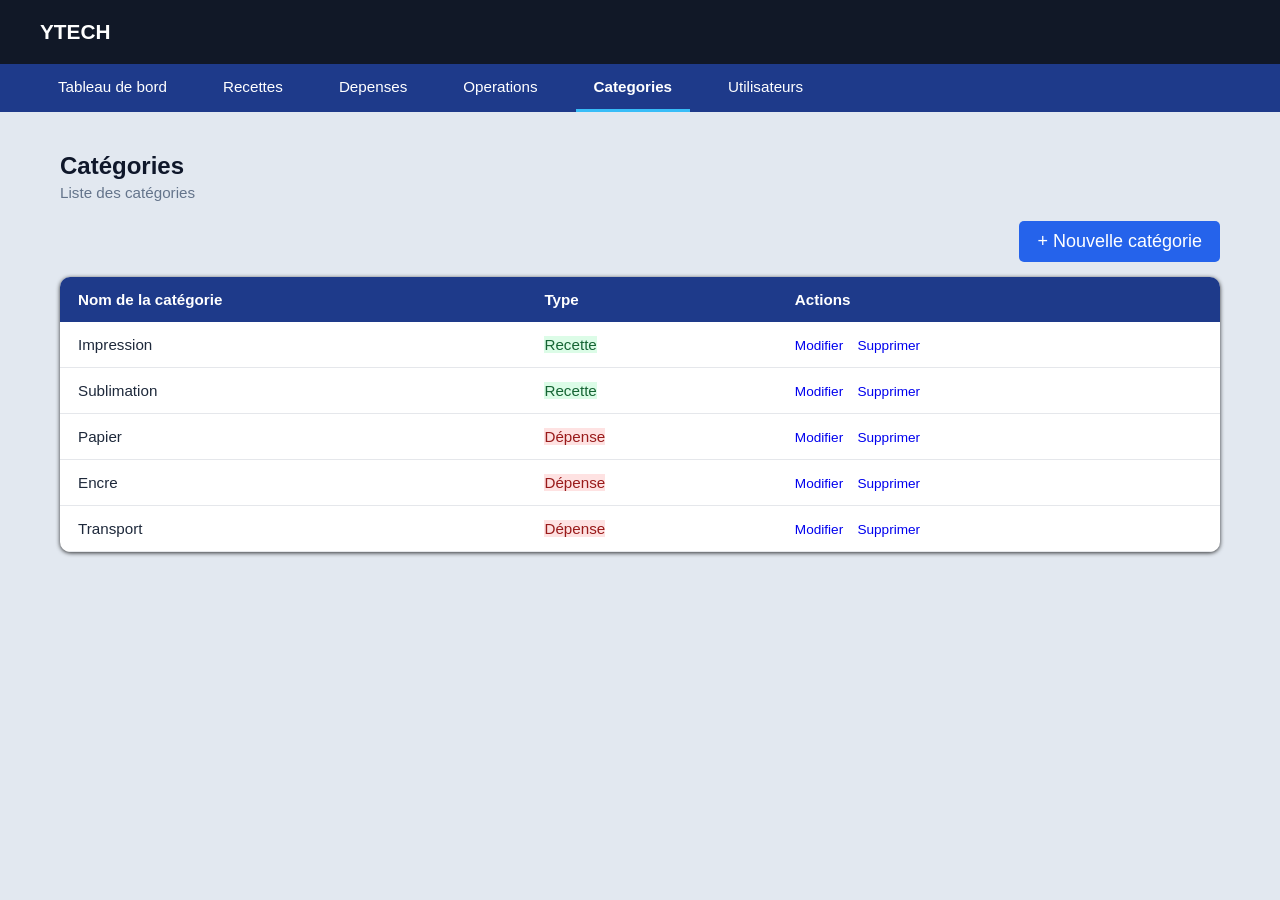
==== categories.html @ 677b0415 "ajout page utilisateur" ====
<!DOCTYPE html>
<html lang="fr">
<head>
    <meta charset="UTF-8">
    <meta name="viewport" content="width=device-width, initial-scale=1.0">
    <title>YTECH-Categories</title>
    <link rel="stylesheet" href="Ressources/CSS/style.css">
</head>
<body>
    <header>
        <h1>YTECH</h1>
    </header>
    <nav>
        <a href="dashbord.html">Tableau de bord</a>
        <a href="recettes.html">Recettes</a>
        <a href="depenses.html">Depenses</a>
        <a href="operation.html">Operations</a>
        <a href="categories.html" class="active">Categories</a>
        <a href="utilisateurs.html">Utilisateurs</a>
    </nav>

    <main>
        <h2 class="page-title"> Catégories</h2>
        <p class="page-subtitle">Liste des catégories</p>
        <div class="toolbar">
            <button class="btn-add">+ Nouvelle catégorie</button>

        </div>
        <table>
            <thead>
                <tr>
                    <th>Nom de la catégorie</th>
                    <th>Type</th>
                    <th>Actions</th>
                </tr>
            </thead>
            <tbody id="categories-list">
                <tr>
                    <td>Impression</td>
                    <td><span class="badge-recette">Recette</span></td>
                    <td class="actions"><a href="#" class="Modifier">Modifier</a> <a href="#" class="Supprimer">Supprimer</a></td>
                </tr>
                <tr>
                    <td>Sublimation</td>
                    <td><span class="badge-recette">Recette</span></td>
                    <td class="actions"><a href="#" class="Modifier">Modifier</a> <a href="#" class="Supprimer">Supprimer</a></td>
                </tr>
                <tr>
                    <td>Papier</td>
                    <td><span class="badge-depense">Dépense</span></td>
                    <td class="actions"><a href="#" class="Modifier">Modifier</a> <a href="#" class="Supprimer">Supprimer</a></td>
                </tr>
                <tr>
                    <td>Encre</td>
                    <td><span class="badge-depense">Dépense</span></td>
                    <td class="actions"><a href="#" class="Modifier">Modifier</a> <a href="#" class="Supprimer">Supprimer</a></td>
                </tr>
                <tr>
                    <td>Transport</td>
                    <td><span class="badge-depense">Dépense</span></td>
                    <td class="actions"><a href="#" class="Modifier">Modifier</a> <a href="#" class="Supprimer">Supprimer</a></td>
                </tr>

            </tbody>
        </table>
    </main>

    










</body>
</html>
---- Ressources/CSS/style.css ----
*{
    margin: 0;
    padding: 0;
    box-sizing: border-box;
}

body{
    font-family: 'Poppins', sans-serif;
    background: #c3d9f7;
    min-height: 100vh;
    display: flex;
    justify-content: center;
    align-items: center;
}
.logo-badge{

    width: 55px;
    height: 55px;
    background: #476894;
    color: white;
    border-radius: 50%;
    display: flex;
    justify-content: center;
    align-items: center;
    font-size: 35px;
    font-weight: bold;
    position: absolute;
    top: 25px;
    box-shadow: 0 4px 12px rgba(0, 0, 0, 0.45);
    
}
.login-container{
    width: 400px;
    background: #fff;
    padding: 45px 55px;
    border-radius: 10px;
    box-shadow: 0 4px 12px rgba(0, 0, 0, 0.45);
    justify-content: center;
    text-align: center;
    display: flex;
    flex-direction: column;
}
.login-container h1{
    font-size: 30px;
    font-weight: 700;
    margin-bottom: 8px;
    color: #524fa9;

}
.login-container p{
    font-size: 16px;
    color: #666;
    margin-bottom: 30 px;
}
.login-container h2{
    font-size: 30px;
    font-weight: 600;
    margin-bottom: 30px;
    color: #4e49c4;
}
form{
    display: flex;
    flex-direction: column;
    text-align: left;
}
label{
    margin-bottom: 5px;
    font-weight: bold;
    color: #333;
}
    
    
input{
    width: 100%;
    padding: 13px 15px;
    margin-bottom: 20px;
    border: 1px solid #ccc;
    border-radius: 8px;
    font-size: 14px;
    outline: none;
}
input:focus{
    border-color: #4e49c4;
    box-shadow: 0 0 5px rgba(78, 73, 196, 0.5);
}
button{
    padding: 12px 20px;
    background-color: #4e49c4;
    color: white;
    border: none;
    border-radius: 8px;
    font-size: 18px;
    cursor: pointer;
    font-weight: bold;
    transition: background-color 0.3s ease;
}

* {
  margin: 0;
  padding: 0;
  box-sizing: border-box;
}

body {

  font-family: 'Poppins', sans-serif;
  background-color: #e2e8f0; 
  color: #1e293b;
  padding: 20px;
}

main {
  max-width: 1200px;
  margin: 0 auto;
}

.cards {
  display: flex;
  gap: 20px;
  margin-bottom: 25px;
}

.card {
  flex: 1;
  background-color: #ffffff;
  padding: 24px;
  border-radius: 16px;
  box-shadow: 0 4px 6px rgba(0, 0, 0, 0.02);
}

.card-header {
  display: flex;
  justify-content: center;
  align-items: center;
  color: #6b7280;
  font-size: 0.9rem;
  margin-bottom: 10px;
}

.card .amount {
  font-size: 1.8rem;
  font-weight: 800;
  color: #111827;
}

.trend {
  font-size: 0.85rem;
  font-weight: 600;
  display: inline-block;
  margin-top: 5px;
}

.trend.positive {
  color: #079666; 
}


.charts-grid {
  display: grid;
  grid-template-columns: 2fr 1fr;
  gap: 20px;
  margin-top: 30px;
}

.chart-card {
  background-color: #ffffff;
  padding: 24px;
  border-radius: 16px;
  box-shadow: 0 4px 6px rgba(0, 0, 0, 0.02);
}

.chart-header {
  display: flex;
  justify-content: space-between;
  align-items: center;
  margin-bottom: 29px;
}

.chart-amount {
  font-size: 1.5rem;
  font-weight: bold;
  margin-top: 5px;
}

.chart-legend {
  display: flex;
  gap: 15px;
  font-size: 0.85rem;
  color: #6b7280;
}

.dot {
  display: inline-block;
  width: 10px;
  height: 10px;
  border-radius: 50%;
  margin-right: 5px;
}

.dot.income { background-color: #1e293b; }   
.dot.expenses { background-color: #a3e635; } 


@media (max-width: 900px) {
  .cards, .charts-grid {
    flex-direction: column;
    grid-template-columns: 1fr;
  }
}

body:has(header) {
  display: block;
  min-height: 100vh;
  padding: 0;
  background: #e2e8f0;
}

body:has(header) header {
  display: flex;
  align-items: center;
  justify-content: space-between;
  width: 100%;
  padding: 20px 40px;
  background: #111827;
  color: #ffffff;
}

body:has(header) nav {
  display: flex;
  gap: 20px;
}

body:has(header) nav a {
  color: #ffffff;
  text-decoration: none;
}

body:has(header) main {
  padding: 40px 20px;
}

*{
  margin: 0;
  padding: 0;
  box-sizing: border-box;
  font-family: 'Poppins', sans-serif;
}

body{
  background: #f1f5f9;
  color: #1e293b;
  min-height: 100vh;
}

header{
  
  background: #111827;
  color: #fff;
  padding: 18px 40px;
  display: flex;
  justify-content: space-between;
  align-items: center;
}
header h1{
  font-size: 1.3rem;
  
}
nav {
  background: #1e3a8a;
  display: flex;
  gap: 5px;
  padding: 0px 40px;
}
nav a {
  color: #dbeafe;
  text-decoration: none;
  padding: 14px 18px;
  font-size: 0.95rem;
  border-radius: 3px solid transparent;
  transition:  0.2s ;
}
nav a:hover {
  background: rgba(255, 255, 255, 0.08);
}
nav a.active {
  color: #fff;
  border-bottom: 3px solid #38bdf8;
  font-weight: 600;
}
main{
  
  padding: 30px 40px;
}
.page-title{
  color: #0f172a;
  margin-bottom: 4px;
}
.page-subtitle{
  color: #64748b;
  font-size: 0.95rem;
  margin-bottom: 20px;
}
.toolbar{
  display: flex;
  justify-content: flex-end;
  margin-bottom: 15px;
}
.btn-add{
  background: #2563eb;
  color: #fff;
  padding: 10px 18px;
  border-radius: 5px;
  border: none;
  cursor: pointer;
  font-weight: 500;
}
.btn-add:hover{
  background: #1d4ed8;
}
table{
  width: 100%;
  border-collapse: collapse;
  background: #fff;
  border-radius: 10px;
  overflow: hidden;
  box-shadow: 0 1px 4px rgba(0, 0, 0, 0.8);
}
th{
  
  background: #1e3a8a;
  color: #fff;
  text-align: left;
  padding: 14px 18px;
  font-size: 0.95rem;
}
td{
  
  padding: 14px 18px;
  font-size: 0.95rem;
  border-bottom: 1px solid #e5e7eb;
}
tr:hover{
  background: #f1f5f9;
}
.badge{
  
  padding: 4px 10px;
  border-radius: 20px;
  font-size: 0.78rem;
  font-weight: 600;
}
.badge-recette {
  background: #dcfce7;
  color: #166534;
}
.badge-depense {
  background: #fee2e2;
  color: #991b1b;
}
.actions a {
  text-decoration: none;
  font-size: 0.85rem;
  margin-right: 10px;
}
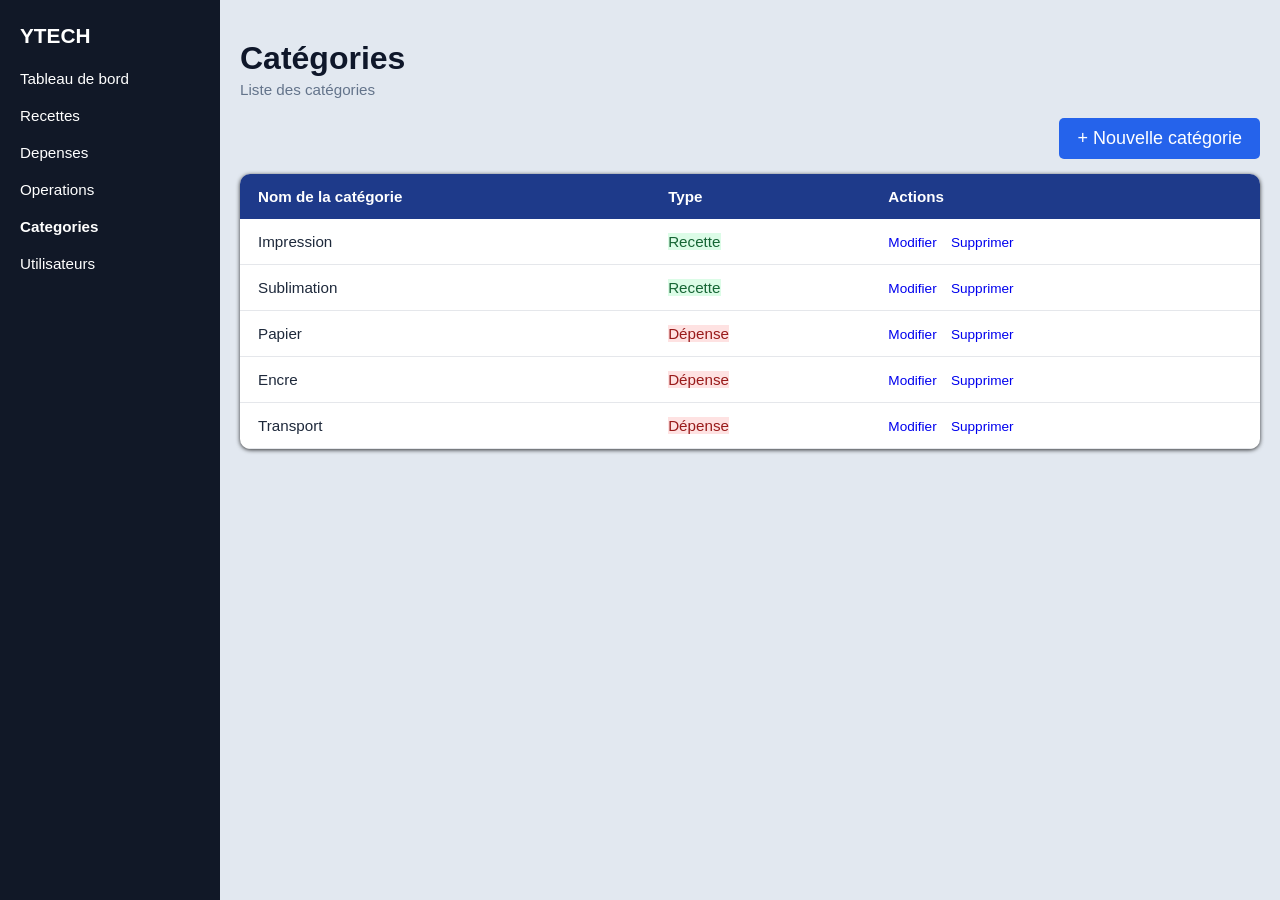
==== commit de108656: "modification du css" ====
--- a/categories.html
+++ b/categories.html
@@ -9,15 +9,15 @@
 <body>
     <header>
         <h1>YTECH</h1>
+        <nav>
+            <a href="dashbord.html">Tableau de bord</a>
+            <a href="recettes.html">Recettes</a>
+            <a href="depenses.html">Depenses</a>
+            <a href="operation.html">Operations</a>
+            <a href="categories.html" class="active">Categories</a>
+            <a href="utilisateurs.html">Utilisateurs</a>
+        </nav>
     </header>
-    <nav>
-        <a href="dashbord.html">Tableau de bord</a>
-        <a href="recettes.html">Recettes</a>
-        <a href="depenses.html">Depenses</a>
-        <a href="operation.html">Operations</a>
-        <a href="categories.html" class="active">Categories</a>
-        <a href="utilisateurs.html">Utilisateurs</a>
-    </nav>
 
     <main>
         <h2 class="page-title"> Catégories</h2>
--- a/Ressources/CSS/style.css
+++ b/Ressources/CSS/style.css
@@ -104,7 +104,7 @@
 body {
 
   font-family: 'Poppins', sans-serif;
-  background-color: #e2e8f0; 
+  background-color: #e3f1f8; 
   color: #1e293b;
   padding: 20px;
 }
@@ -122,7 +122,7 @@
 
 .card {
   flex: 1;
-  background-color: #ffffff;
+  background-color: #ffffffff;
   padding: 24px;
   border-radius: 16px;
   box-shadow: 0 4px 6px rgba(0, 0, 0, 0.02);
@@ -163,7 +163,7 @@
 }
 
 .chart-card {
-  background-color: #ffffff;
+  background-color: #ffffffff;
   padding: 24px;
   border-radius: 16px;
   box-shadow: 0 4px 6px rgba(0, 0, 0, 0.02);
@@ -237,6 +237,296 @@
 
 body:has(header) main {
   padding: 40px 20px;
+}
+
+body.expenses-page main {
+  display: grid;
+  grid-template-columns: minmax(320px, 0.8fr) minmax(0, 1.2fr);
+  gap: 20px;
+}
+
+body.expenses-page main > h2,
+body.expenses-page .card-table {
+  grid-column: 1 / -1;
+}
+
+body.expenses-page .card-form,
+body.expenses-page .card-table {
+  margin-top: 0 !important;
+}
+
+body:has(header) main > h2 {
+  margin-bottom: 24px;
+  color: #111827;
+  font-size: 2rem;
+}
+
+body:has(header) .page-title-row {
+  display: flex;
+  align-items: center;
+  justify-content: space-between;
+  gap: 20px;
+  margin-bottom: 24px;
+}
+
+body:has(header) .page-title-row h2 {
+  margin-bottom: 0;
+}
+
+body:has(header) .add-expense-button {
+  flex-shrink: 0;
+  padding: 11px 18px;
+  border-radius: 6px;
+  background: #dc2626;
+  color: #ffffff;
+  font-size: 0.95rem;
+}
+
+body:has(header) .add-expense-button:hover {
+  background: #b91c1c;
+}
+
+body:has(header) .cards {
+  display: grid;
+  grid-template-columns: repeat(3, minmax(0, 1fr));
+  gap: 20px;
+}
+
+body:has(header) .expense-total-card .amount {
+  color: #dc2626;
+}
+
+body:has(header) .card-table {
+  margin-bottom: 20px;
+  padding: 24px;
+  overflow-x: auto;
+  border-radius: 12px;
+  background: #ffffff;
+  box-shadow: 0 4px 12px rgba(15, 23, 42, 0.08);
+}
+
+body:has(header) .card-table h3 {
+  margin-bottom: 20px;
+  color: #1e293b;
+}
+
+body:has(header) .card-table table {
+  width: 100%;
+  min-width: 600px;
+  border-collapse: collapse;
+  text-align: left;
+}
+
+body:has(header) .card-table th,
+body:has(header) .card-table td {
+  padding: 14px;
+  border-bottom: 1px solid #e2e8f0;
+}
+
+body:has(header) .card-table thead th {
+  color: #475569;
+  background: #f8fafc;
+  font-size: 0.85rem;
+  text-transform: uppercase;
+}
+
+body:has(header) .card-table tbody th {
+  color: #1e293b;
+}
+
+body:has(header) .card-table tbody td {
+  color: #64748b;
+}
+
+body:has(header) .card-table tbody tr:last-child th,
+body:has(header) .card-table tbody tr:last-child td {
+  border-bottom: 0;
+}
+
+body:has(header) .card-header {
+  justify-content: space-between;
+}
+
+body:has(header) .subtitle {
+  display: block;
+  margin-top: 8px;
+  color: #6b7280;
+  font-size: 0.85rem;
+}
+
+body:has(header) .card-form,
+body:has(header) .card-table {
+  padding: 24px;
+  border-radius: 12px;
+  background: #ffffff;
+  box-shadow: 0 4px 12px rgba(15, 23, 42, 0.08);
+}
+
+body:has(header) .card-form h3,
+body:has(header) .card-table h3 {
+  margin-bottom: 20px;
+  color: #1e293b;
+}
+
+body:has(header) .card-form form {
+  display: grid;
+  grid-template-columns: repeat(2, minmax(0, 1fr));
+  gap: 18px 20px;
+}
+
+body:has(header) .form-group {
+  display: flex;
+  flex-direction: column;
+}
+
+body:has(header) .form-group label {
+  margin-bottom: 7px;
+}
+
+body:has(header) .form-group input,
+body:has(header) .form-group select,
+body:has(header) .filter-box input,
+body:has(header) .filter-box select {
+  width: 100%;
+  min-height: 44px;
+  margin-bottom: 0;
+  padding: 10px 12px;
+  border: 1px solid #cbd5e1;
+  border-radius: 6px;
+  background: #ffffff;
+  font: inherit;
+}
+
+body:has(header) .form-group input:focus,
+body:has(header) .form-group select:focus,
+body:has(header) .filter-box input:focus,
+body:has(header) .filter-box select:focus {
+  border-color: #2563eb;
+  outline: 3px solid rgba(37, 99, 235, 0.15);
+}
+
+body:has(header) .btn-submit {
+  grid-column: 1 / -1;
+  justify-self: start;
+  padding: 12px 20px;
+  border-radius: 6px;
+  background: #2563eb;
+  font-size: 1rem;
+}
+
+body:has(header) .btn-submit:hover,
+body:has(header) .filter-box button:hover {
+  background: #1d4ed8;
+}
+
+body:has(header) .filter-box {
+  display: grid;
+  grid-template-columns: 1fr auto;
+  gap: 10px;
+  margin-bottom: 18px !important;
+}
+
+body:has(header) .filter-box button {
+  padding: 0 18px;
+  border-radius: 6px;
+  background: #2563eb;
+  font-size: 1rem;
+}
+
+body:has(header) .card-table {
+  overflow-x: auto;
+}
+
+body:has(header) .card-table table {
+  min-width: 760px;
+  border-collapse: collapse !important;
+  color: #334155;
+}
+
+body:has(header) .card-table thead th {
+  padding: 14px;
+  border: 1px solid #1d4ed8;
+  background: #2563eb;
+  color: #ffffff;
+  font-size: 0.85rem;
+}
+
+body:has(header) .card-table td {
+  padding: 14px;
+  border-bottom: 1px solid #e2e8f0;
+  font-size: 0.9rem;
+}
+
+body:has(header) .card-table tbody tr:last-child td {
+  border-bottom: 0;
+}
+
+body:has(header) .card-table td a {
+  display: inline-block;
+  margin: 2px;
+  padding: 7px 12px;
+  border-radius: 5px;
+  color: #ffffff;
+  font-weight: 600;
+  text-decoration: none;
+  transition: background-color 0.2s;
+}
+
+body:has(header) .card-table td a:first-of-type {
+  background: #2563eb;
+}
+
+body:has(header) .card-table td a:first-of-type:hover {
+  background: #1d4ed8;
+}
+
+body:has(header) .card-table td a:last-of-type {
+  background: #dc2626;
+}
+
+body:has(header) .card-table td a:last-of-type:hover {
+  background: #b91c1c;
+}
+
+@media (max-width: 760px) {
+  body:has(header) header {
+    align-items: flex-start;
+    flex-direction: column;
+    gap: 14px;
+  }
+
+  body:has(header) nav {
+    width: 100%;
+    flex-wrap: wrap;
+  }
+
+  body:has(header) .page-title-row {
+    align-items: flex-start;
+    flex-direction: column;
+  }
+
+  body:has(header) .add-expense-button {
+    width: 100%;
+  }
+
+  body:has(header) .cards,
+  body:has(header) .card-form form,
+  body:has(header) .filter-box {
+    grid-template-columns: 1fr;
+  }
+
+  body.expenses-page main {
+    display: block;
+  }
+
+  body.expenses-page .card-form,
+  body.expenses-page .card-table {
+    margin-top: 20px !important;
+  }
+
+  body:has(header) .btn-submit {
+    width: 100%;
+  }
 }
 
 *{
@@ -284,7 +574,6 @@
 }
 nav a.active {
   color: #fff;
-  border-bottom: 3px solid #38bdf8;
   font-weight: 600;
 }
 main{
@@ -317,6 +606,14 @@
 .btn-add:hover{
   background: #1d4ed8;
 }
+.table{
+  width: 100%;
+  border-collapse: collapse;
+  background: #fff;
+  border-radius: 10px;
+  overflow: hidden;
+  box-shadow: 0 1px 4px rgba(0, 0, 0, 0.8);
+}
 table{
   width: 100%;
   border-collapse: collapse;
@@ -363,3 +660,50 @@
   margin-right: 10px;
 }
 
+/* Navigation verticale sous le nom du site. */
+body:has(header) header {
+  align-items: flex-start;
+  flex-direction: column;
+  justify-content: flex-start;
+  position: fixed;
+  top: 0;
+  left: 0;
+  z-index: 10;
+  width: 220px;
+  min-height: 100vh;
+  padding: 24px 20px;
+}
+
+body:has(header) nav {
+  align-items: flex-start;
+  flex-direction: column;
+  gap: 0;
+  width: 100%;
+  padding: 12px 0 0;
+  background: transparent;
+}
+
+body:has(header) nav a {
+  width: 100%;
+  padding: 10px 0;
+  text-align: left;
+}
+
+body:has(header) main {
+  max-width: none;
+  margin-left: 220px;
+}
+
+@media (max-width: 760px) {
+  body:has(header) header {
+    position: static;
+    width: 100%;
+    min-height: auto;
+    padding: 18px 40px;
+  }
+
+  body:has(header) main {
+    margin-left: 0;
+  }
+}
+
